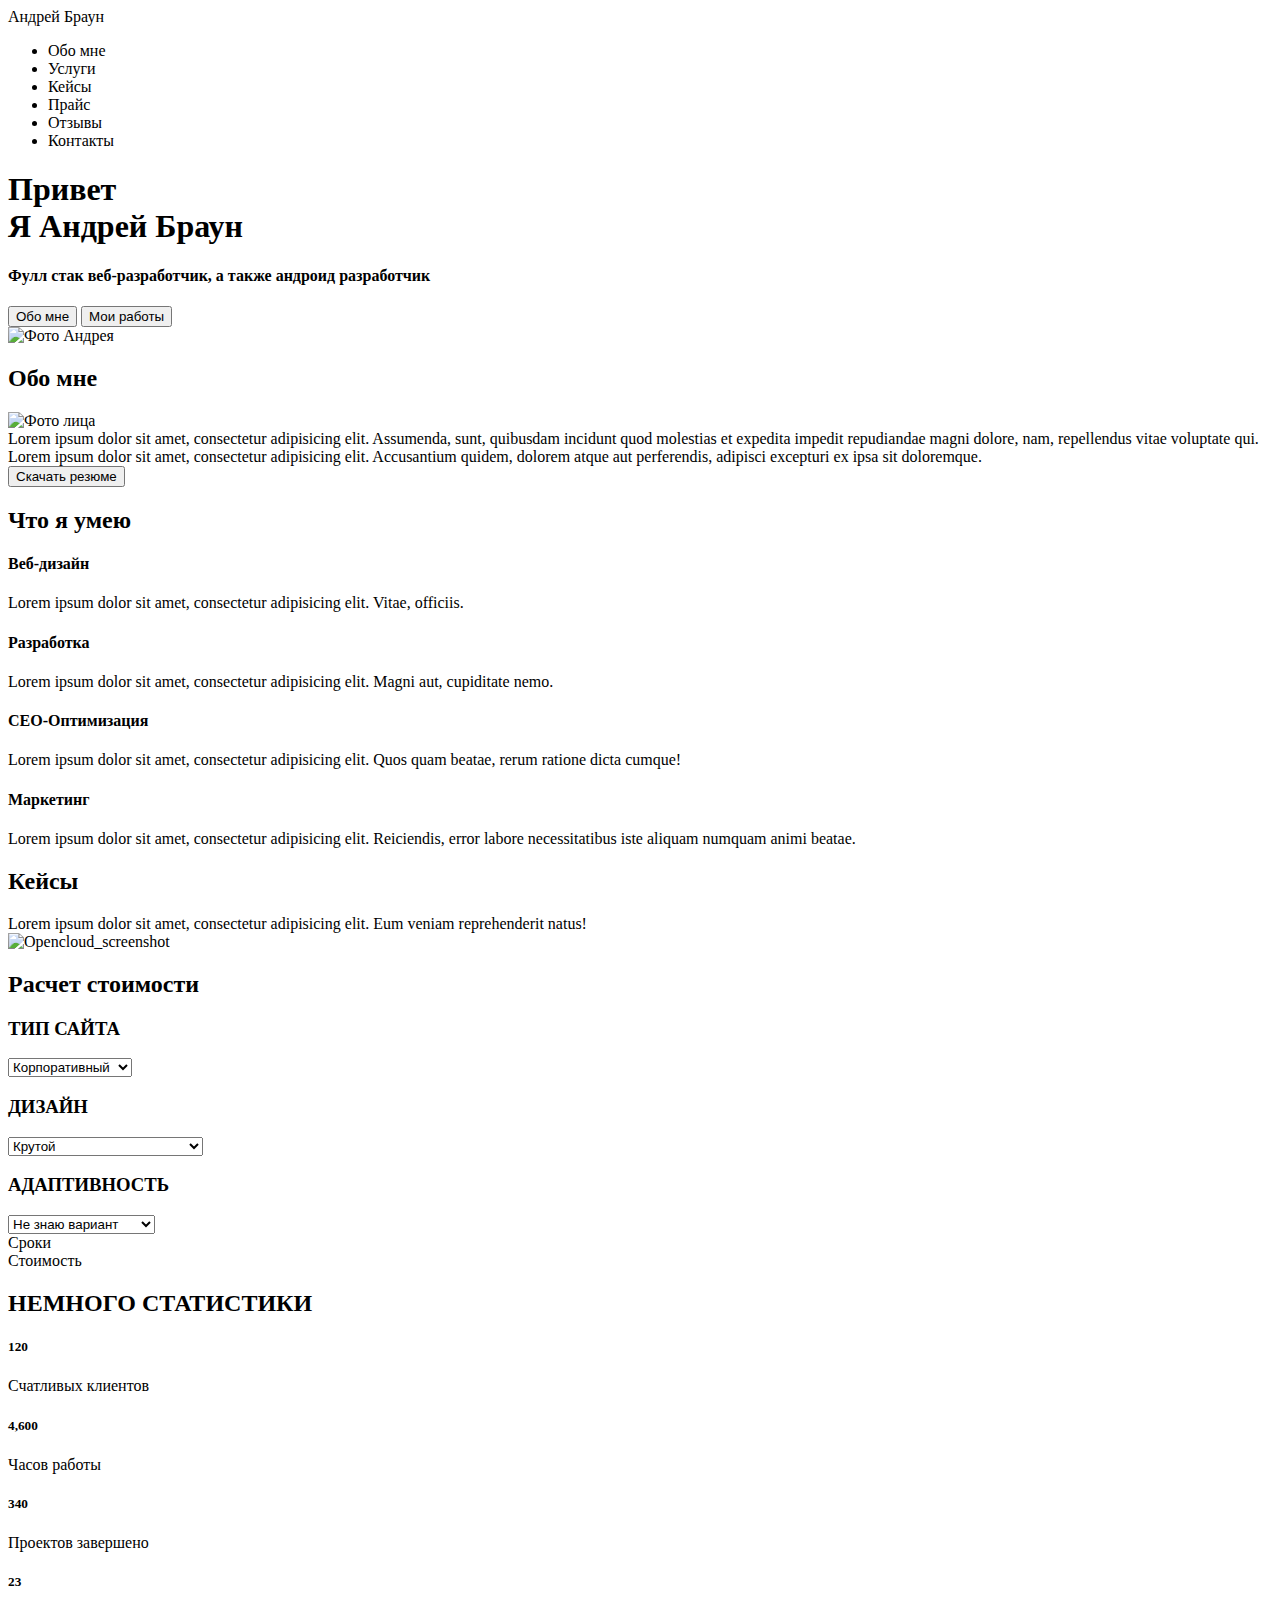
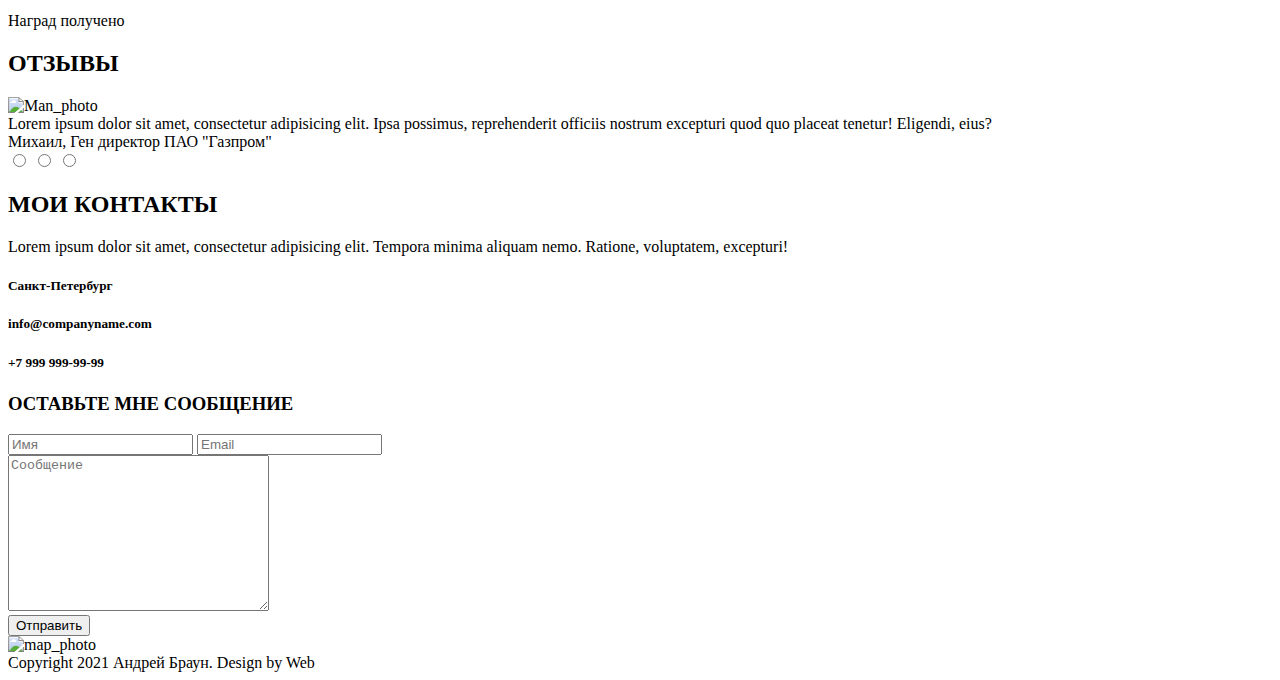
==== src/index.html @ e062ca92 "Убрал таблицы и понял их на div" ====
<!DOCTYPE html>
<html lang="en">

<head>
    <meta charset="UTF-8">
    <title>Урок 2 - html</title>
    <meta http-equiv="content-type" content="text/html; charset=utf-8">
    <meta name="description" content="This is my page...">
    <meta name="author" content="Nick">
    <meta name="robots" content="index, nofollow">

    <meta property="og:title" content="Это моя биографическая страница">
</head>

<body>
    <header>
        <nav>
            <div class="logo">Андрей Браун</div>
            <div class="menu">
                <ul>
                    <li>Обо мне</li>
                    <li>Услуги</li>
                    <li>Кейсы</li>
                    <li>Прайс</li>
                    <li>Отзывы</li>
                    <li>Контакты</li>
                </ul>
            </div>
        </nav>
    </header>
    <div class="main">
        <div class="title_container">
            <h1>Привет<br> Я Андрей Браун</h1>
            <h4>Фулл стак веб-разработчик, а также андроид разработчик</h4>
            <input type="submit" value="Обо мне">
            <input type="submit" value="Мои работы">
        </div>
        <img src="/my_first_project/src/img/%D0%9F%D0%B0%D1%80%D0%B5%D0%BD%D1%8C.png" alt="Фото Андрея">
    </div>
    <div class="About_me">
        <h2>Обо мне</h2>
        <img src="/my_first_project/src/img/%D1%84%D0%BE%D1%82%D0%BA%D0%B0.png" alt="Фото лица">
        <div class="Personal_info">
            <div class="Text">
                <span>Lorem ipsum dolor sit amet, consectetur adipisicing elit. Assumenda, sunt, quibusdam incidunt quod molestias et expedita impedit repudiandae magni dolore, nam, repellendus vitae voluptate qui.</span>

                <span><br>Lorem ipsum dolor sit amet, consectetur adipisicing elit. Accusantium quidem, dolorem atque aut perferendis, adipisci excepturi ex ipsa sit doloremque.</span>
            </div>
        </div>
        <input type="submit" value="Скачать резюме">
    </div>
    <div class="WhatCanIDo">
        <h2>Что я умею</h2>
        <div class="webdesign">
            <h4>Веб-дизайн</h4>
            <span>Lorem ipsum dolor sit amet, consectetur adipisicing elit. Vitae, officiis.</span>
        </div>
        <div class="development">
            <h4>Разработка</h4>
            <span>Lorem ipsum dolor sit amet, consectetur adipisicing elit. Magni aut, cupiditate nemo.</span>
        </div>
        <div class="optimisation">
            <h4>СЕО-Оптимизация</h4>
            <span>Lorem ipsum dolor sit amet, consectetur adipisicing elit. Quos quam beatae, rerum ratione dicta cumque!</span>
        </div>
        <div class="marketing">
            <h4>Маркетинг</h4>
            <span>Lorem ipsum dolor sit amet, consectetur adipisicing elit. Reiciendis, error labore necessitatibus iste aliquam numquam animi beatae.</span>
        </div>
    </div>

    <div class="cases">
        <h2>Кейсы</h2>
        <span>Lorem ipsum dolor sit amet, consectetur adipisicing elit. Eum veniam reprehenderit natus!</span>
        <div class="Image_soundcloud">
            <img src="/my_first_project/src/img/opencloud.png" alt="Opencloud_screenshot">
        </div>
    </div>
    <div class="Price_calculator">
        <h2>Расчет стоимости</h2>
        <h3>ТИП САЙТА</h3>
        <div class="site_type">
            <select name="list1" id="list">
                <option value="corporate">Корпоративный</option>
                <option value="online-shop">Онлаин-магазин</option>
            </select>
        </div>
        <h3>ДИЗАЙН</h3>
        <div>
            <select name="list2" id="list">
                <option value="cool">Крутой</option>
                <option value="beautiful">Красивый</option>
                <option value="formal">Формальный-официальный</option>
            </select>
        </div>
        <h3>АДАПТИВНОСТЬ</h3>
        <select name="list3" id="list">
            <option value="notsure">Не знаю вариант</option>
            <option value="notsur">Не уверен в выборе</option>
        </select>
        <div class="final_numbers">
            <div classs="dates">
                <span>Сроки</span>
            </div>
            <div class="proce">
                <span>Стоимость</span>
            </div>
        </div>
    </div>

    <div class="Statistics">
        <h2>НЕМНОГО СТАТИСТИКИ</h2>
        <div class="stat_numbers">
            <div class="clients">
                <h5>120</h5>
                <span>Счатливых клиентов</span>
            </div>
            <div class="working_hours">
                <h5>4,600</h5>
                <span>Часов работы</span>
            </div>
            <div class="finished_projects">
                <h5>340</h5>
                <span>Проектов завершено</span>
            </div>
            <div class="achievements">
                <h5>23</h5>
                <span>Наград получено</span>
            </div>
        </div>

        <div class="reviews">
            <h2>ОТЗЫВЫ</h2>
            <div class="photo_man">
                <img src="/my_first_project/src/img/%D0%BC%D1%83%D0%B6%D1%87%D0%B8%D0%BD%D0%B0.png" alt="Man_photo">
            </div>
            <scan>Lorem ipsum dolor sit amet, consectetur adipisicing elit. Ipsa possimus, reprehenderit officiis nostrum excepturi quod quo placeat tenetur! Eligendi, eius?</scan>
            <scan><br>Михаил, Ген директор ПАО "Газпром"</scan>
            <div class="dots">
                <input type="radio" name="Check" value="Checkbox1">
                <input type="radio" name="Check" value="Checkbox2">
                <input type="radio" name="Check" value="Checkbox3">
            </div>
        </div>

    </div>
    <div class="mycontacts">
        <h2>МОИ КОНТАКТЫ</h2>
        <stan>Lorem ipsum dolor sit amet, consectetur adipisicing elit. Tempora minima aliquam nemo. Ratione, voluptatem, excepturi!</stan>
        <div class="Cont">
            <h5>Санкт-Петербург</h5>
            <h5>info@companyname.com</h5>
            <h5>+7 999 999-99-99</h5>
        </div>
        <h3>ОСТАВЬТЕ МНЕ СООБЩЕНИЕ</h3>
        <div class="name_mail">
            <th><input type="text" name="name" placeholder="Имя"></th>
            <th><input type="text" name="email" placeholder="Email"></th>
        </div>
        <div class="text_area">
            <textarea name="mesage" id="1" cols="30" rows="10" placeholder="Сообщение"></textarea>
        </div>
        <div class="button">
            <input type="submit" value="Отправить">
        </div>
    </div>
    <div class="Google_maps">
        <img src="/my_first_project/src/img/%D0%9A%D0%B0%D1%80%D1%82%D0%B0%20%D0%BA%D0%BE%D0%BF%D0%B8%D1%8F.png" alt="map_photo">
    </div>
    <div class="Copyright">
        <stan>Copyright 2021 Андрей Браун. Design by Web</stan>
    </div>
</body>

</html>
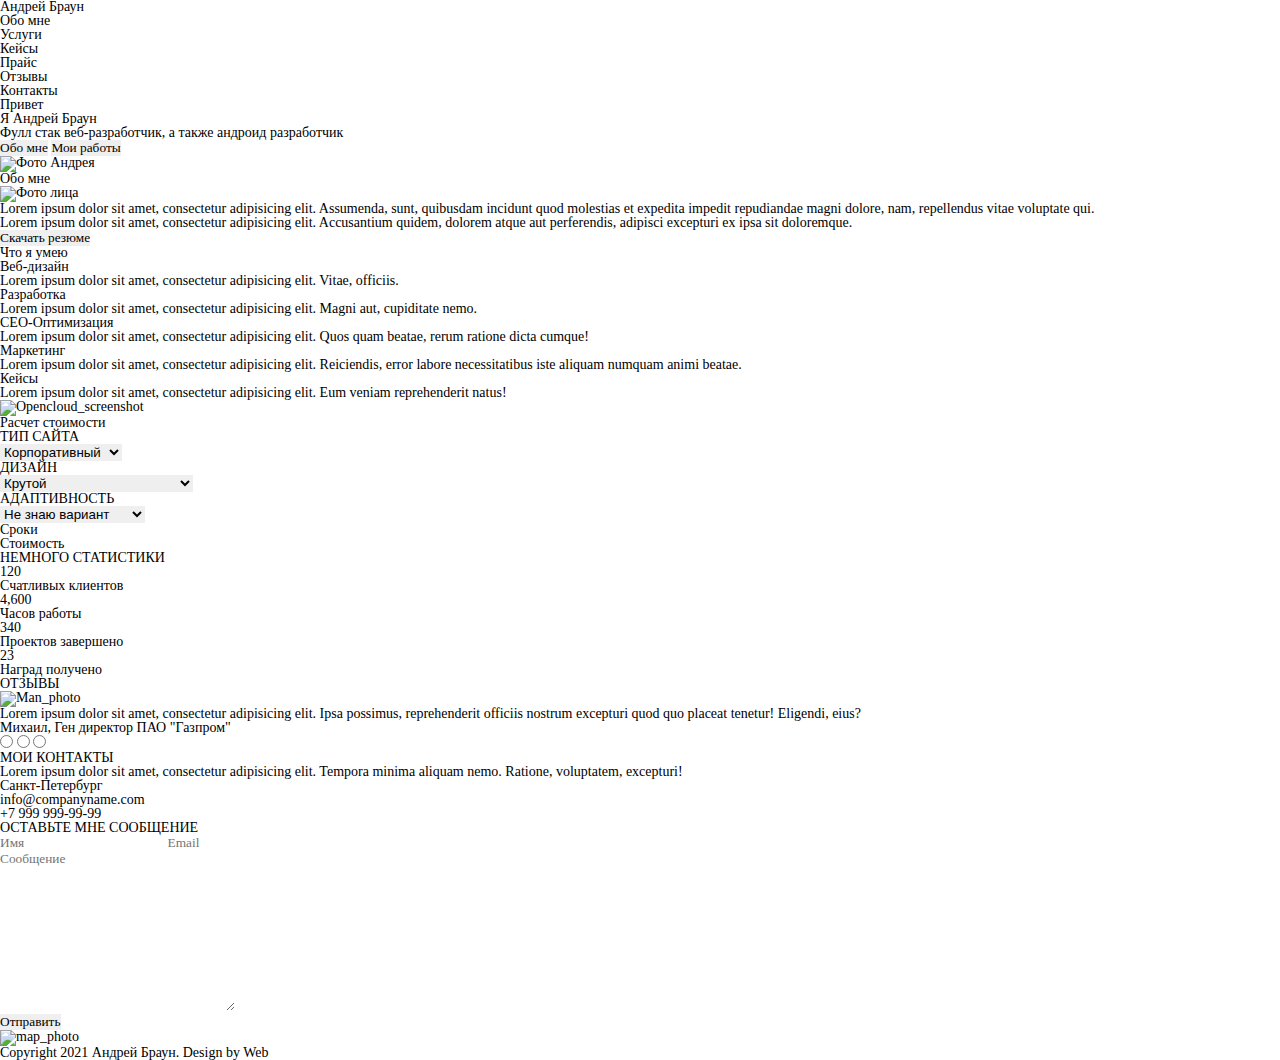
==== commit 6dcf81c8: "moved" ====
--- a/src/index.html
+++ b/src/index.html
@@ -8,6 +8,7 @@
     <meta name="description" content="This is my page...">
     <meta name="author" content="Nick">
     <meta name="robots" content="index, nofollow">
+    <link type="text/css" rel="stylesheet" href="/src/css/style.css" />
 
     <meta property="og:title" content="Это моя биографическая страница">
 </head>
--- a/src/css/style.css
+++ b/src/css/style.css
@@ -0,0 +1,41 @@
+*{
+    padding: 0;
+    margin: 0;
+    border: 0;
+}
+
+*,*:before, *:after{
+	-moz-box-sizing: border-box;
+	-webkit-box-sizing: border-box;
+	box-sizing: border-box;
+}
+
+:focus, :active{outline: none;}
+a:focus, a:active{outline: none;}
+
+nav, footer, header, aside{display: block;}
+
+html, body{
+height:100%;
+width:100%;
+font-size 100%;
+line-height: 1;
+font-size:14px;
+-ms-text-size-adjust: 100%;
+-moz-text-size-adjust: 100%;
+-webkit-text-size-adjust: 100%;
+}
+
+input, button, textarea{font-family: inherit;
+} 
+
+input::-ms-clear{display: none;}
+button{cursor: pointer;} 
+button::-moz-focus-inner{padding: 0; border:0;} 
+a, a:visited{text-decoration: none; color: black;}
+a:hover{text-decoration: none;}
+ul li{list-style: none;} 
+img{vertical-align: top;}
+
+
+h1,h2,h3,h4,h5,h6{font-size: inherit; font-weight: 400;}
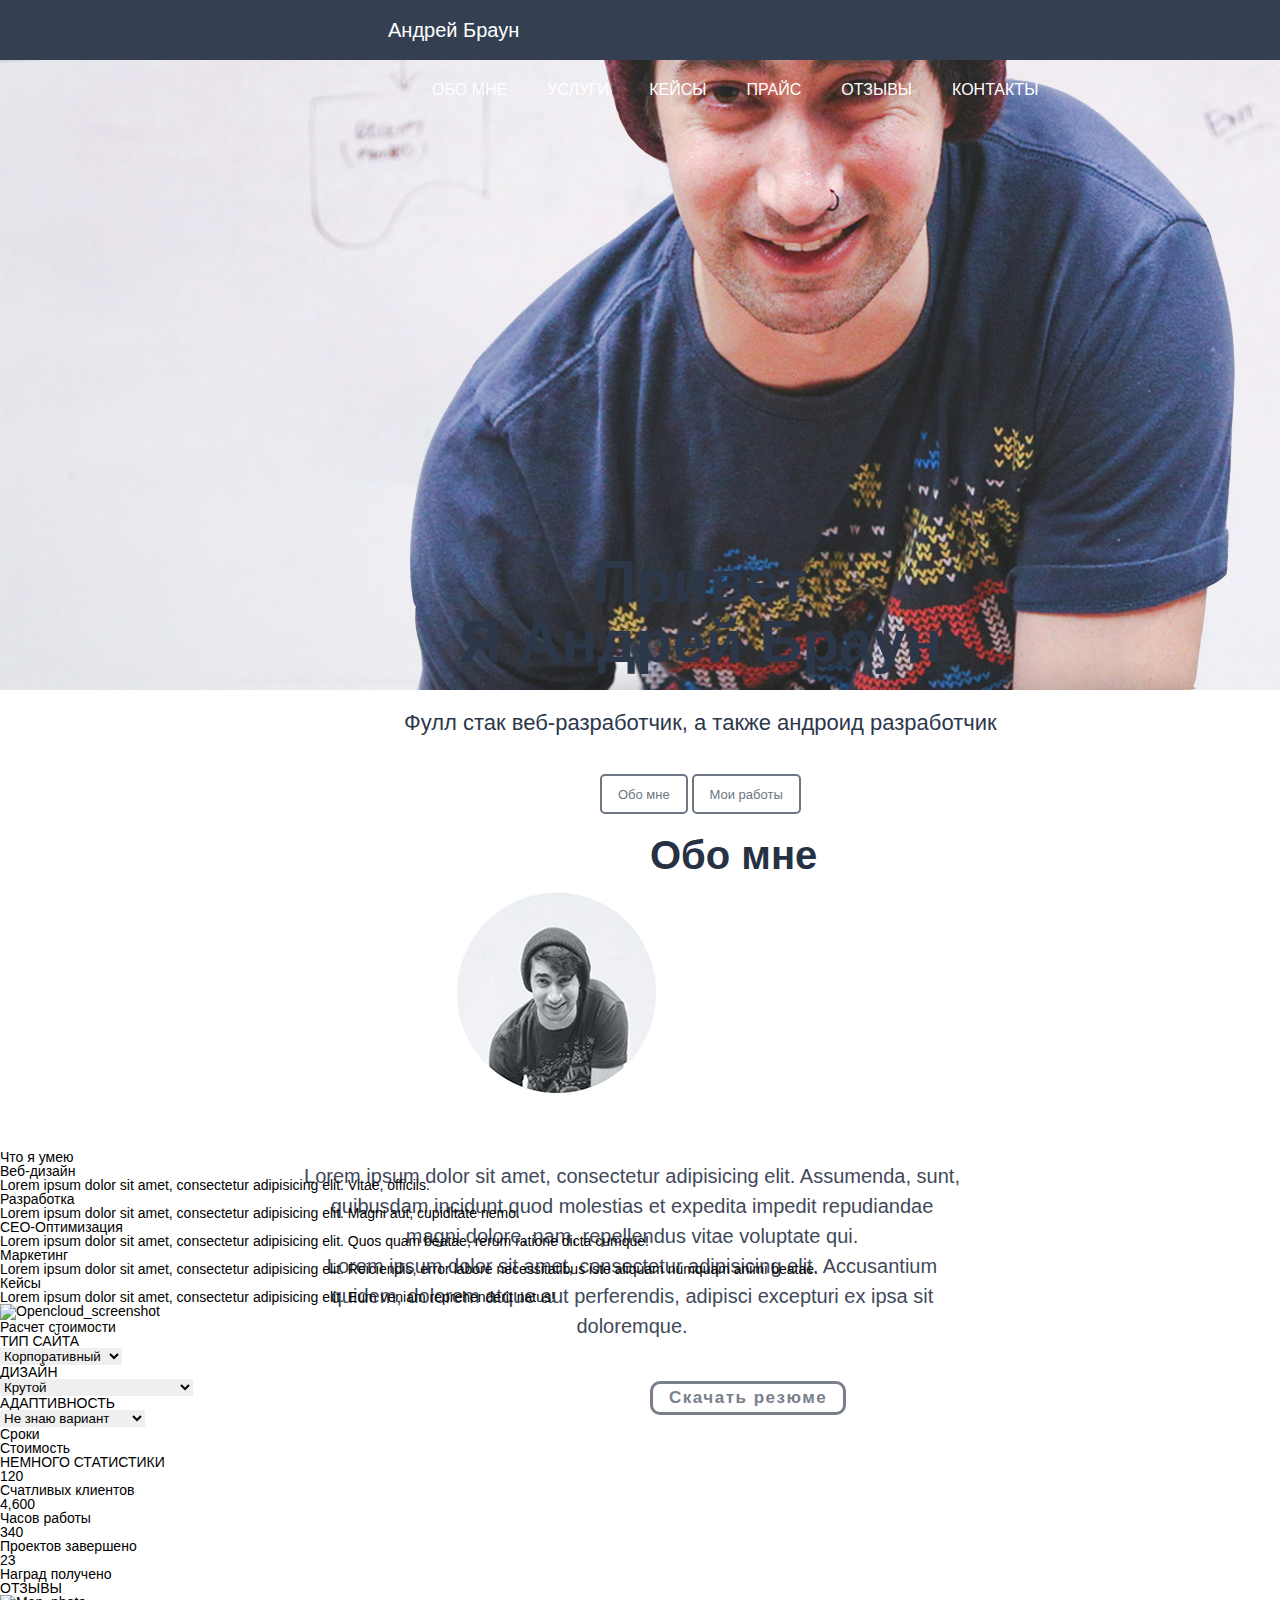
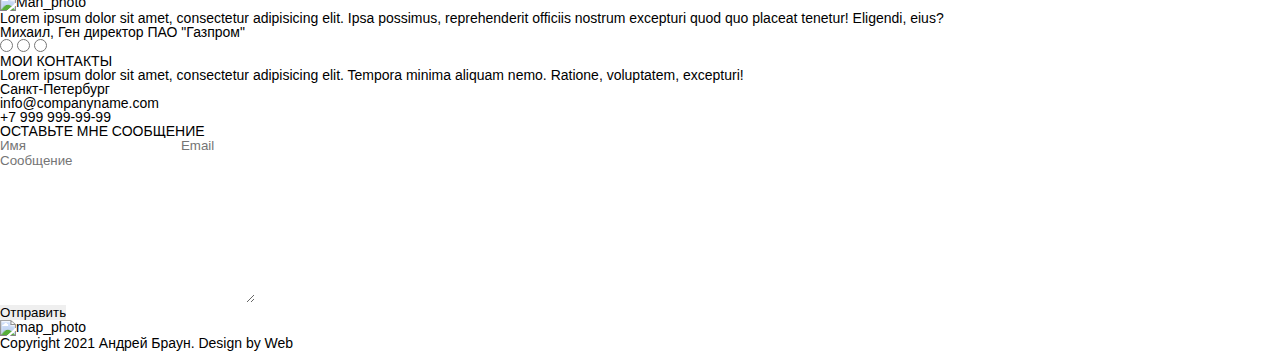
==== commit 5e7eade6: "updated new block" ====
--- a/src/index.html
+++ b/src/index.html
@@ -8,7 +8,8 @@
     <meta name="description" content="This is my page...">
     <meta name="author" content="Nick">
     <meta name="robots" content="index, nofollow">
-    <link type="text/css" rel="stylesheet" href="/src/css/style.css" />
+    <link rel="stylesheet" href="/src/css/reset.css">
+    <link rel="stylesheet" href="/src/css/style.css"/>
 
     <meta property="og:title" content="Это моя биографическая страница">
 </head>
@@ -36,11 +37,9 @@
             <input type="submit" value="Обо мне">
             <input type="submit" value="Мои работы">
         </div>
-        <img src="/my_first_project/src/img/%D0%9F%D0%B0%D1%80%D0%B5%D0%BD%D1%8C.png" alt="Фото Андрея">
     </div>
     <div class="About_me">
         <h2>Обо мне</h2>
-        <img src="/my_first_project/src/img/%D1%84%D0%BE%D1%82%D0%BA%D0%B0.png" alt="Фото лица">
         <div class="Personal_info">
             <div class="Text">
                 <span>Lorem ipsum dolor sit amet, consectetur adipisicing elit. Assumenda, sunt, quibusdam incidunt quod molestias et expedita impedit repudiandae magni dolore, nam, repellendus vitae voluptate qui.</span>
--- a/src/css/style.css
+++ b/src/css/style.css
@@ -1,41 +1,114 @@
-*{
-    padding: 0;
-    margin: 0;
-    border: 0;
+body {
+    font-family: sans-serif;
 }
 
-*,*:before, *:after{
-	-moz-box-sizing: border-box;
-	-webkit-box-sizing: border-box;
-	box-sizing: border-box;
+nav {
+    width: 100%;
+    height: 60px;
+    background: #344051;
 }
 
-:focus, :active{outline: none;}
-a:focus, a:active{outline: none;}
-
-nav, footer, header, aside{display: block;}
-
-html, body{
-height:100%;
-width:100%;
-font-size 100%;
-line-height: 1;
-font-size:14px;
--ms-text-size-adjust: 100%;
--moz-text-size-adjust: 100%;
--webkit-text-size-adjust: 100%;
+.logo {
+    color: #fff;
+    font-size: 20px;
+    line-height: 60px;
+    padding-left: 388px;
+    float: left;
 }
 
-input, button, textarea{font-family: inherit;
-} 
+.menu {
+    float: left;
+    padding-left: 432px;
+}
 
-input::-ms-clear{display: none;}
-button{cursor: pointer;} 
-button::-moz-focus-inner{padding: 0; border:0;} 
-a, a:visited{text-decoration: none; color: black;}
-a:hover{text-decoration: none;}
-ul li{list-style: none;} 
-img{vertical-align: top;}
+.menu ul li {
+    float: left;
+    line-height: 60px;
+    color: #fff;
+    margin-right: 40px;
+    font-size: 16px;
+    text-transform: uppercase;
+}
+
+.main {
+    width: 100%;
+    height: 70%;
+    background: url(../img/boy.png) 90% 100%/auto no-repeat, url(../img/bg.png) center/cover no-repeat;
+}
+
+.title_container {
+    float: left;
+    margin: 432px 0px 0px 404px;
+    color: #2c384a;
+    text-align: center;
+
+}
+
+.title_container h1 {
+    font-size: 60px;
+    font-weight: bold;
+}
+
+.title_container h4 {
+    margin-top: 40px;
+    font-size: 22px;
+    color: 79818d;
+}
+
+.title_container input {
+    height: 40px;
+    text-align: center;
+    border: 2px solid #6d7682;
+    background: none;
+    border-radius: 5px;
+    color: #6d7682;
+    font-size: 13px;
+    padding: 4px 16px;
+    margin-top: 40px;
+}
 
 
-h1,h2,h3,h4,h5,h6{font-size: inherit; font-weight: 400;}
+.About_me h2 {
+    font-size: 40px;
+    font-weight: bold;
+    font: sans-serif;
+    color: #263244;
+    margin-top: 60px;
+    margin: 145px 0px 0px 650px;
+}
+
+
+.About_me {
+    background: url(../img/boy_circle.png) 60% 50%/auto no-repeat;
+    width: 75%;
+    height: 35%;
+}
+
+
+.Personal_info {
+    font-size: 20px;
+    font-weight: lighter;
+    font: sans-serif;
+    color: #3f495a;
+    margin: 286px 0px 0px 304px;
+    text-align: center;
+    line-height: 1.5;
+
+}
+
+.About_me input {
+    margin: 286px 0px 0px 650px;
+    text-align: center;
+    background: none;
+    border-radius: 10px;
+    font-size: 17px;
+    padding: 4px 16px;
+    margin-top: 40px;
+    font-weight: bold;
+    border: 3px solid #79808c;
+    font: sans-serif;
+    color: #79808c;
+    letter-spacing: 1.5px;
+
+
+}
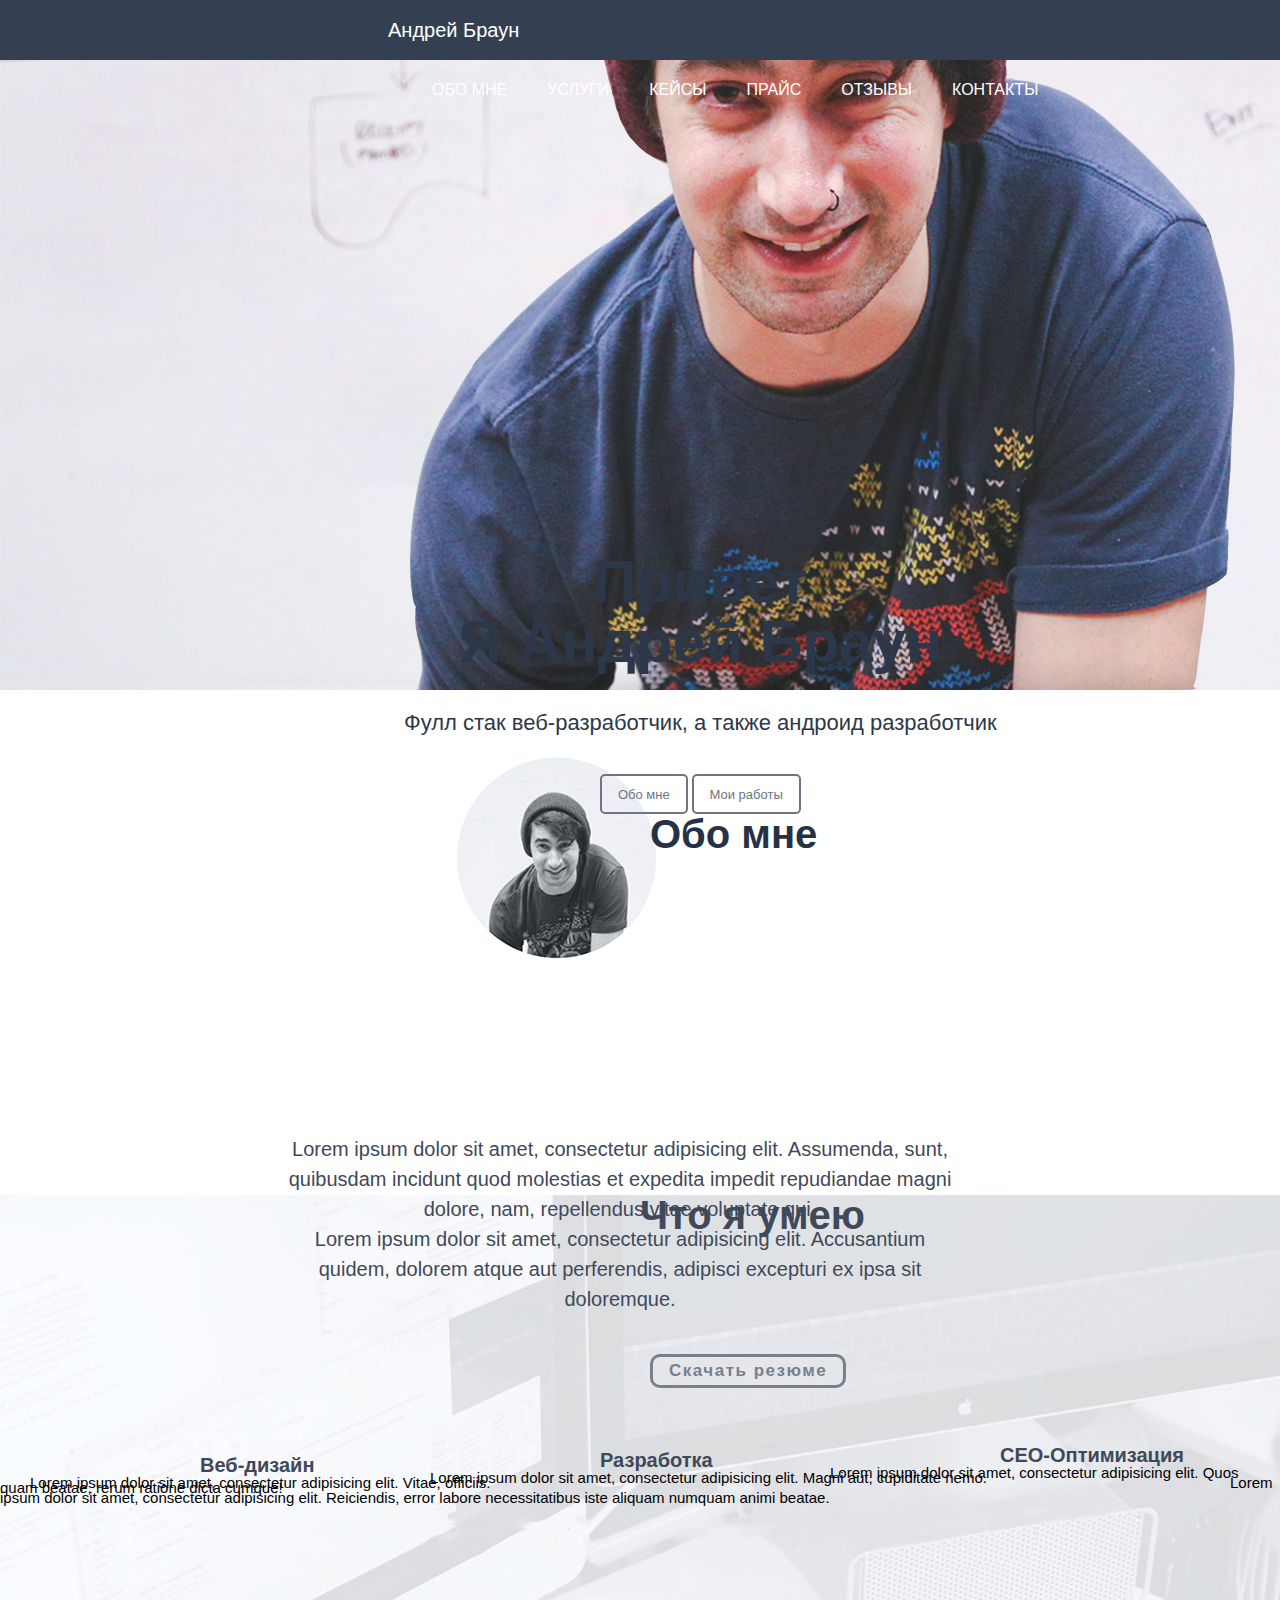
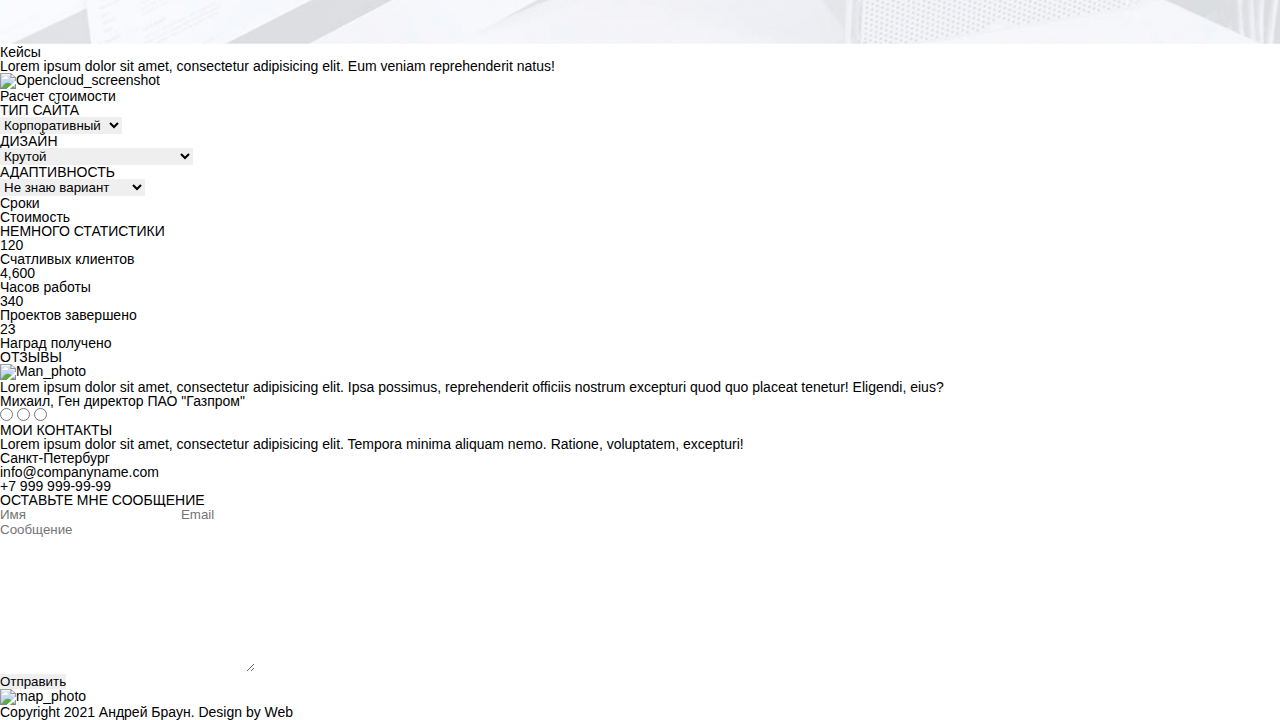
==== commit 0307a883: "updated" ====
--- a/src/index.html
+++ b/src/index.html
@@ -9,7 +9,7 @@
     <meta name="author" content="Nick">
     <meta name="robots" content="index, nofollow">
     <link rel="stylesheet" href="/src/css/reset.css">
-    <link rel="stylesheet" href="/src/css/style.css"/>
+    <link rel="stylesheet" href="/src/css/style.css" />
 
     <meta property="og:title" content="Это моя биографическая страница">
 </head>
@@ -68,7 +68,6 @@
             <span>Lorem ipsum dolor sit amet, consectetur adipisicing elit. Reiciendis, error labore necessitatibus iste aliquam numquam animi beatae.</span>
         </div>
     </div>
-
     <div class="cases">
         <h2>Кейсы</h2>
         <span>Lorem ipsum dolor sit amet, consectetur adipisicing elit. Eum veniam reprehenderit natus!</span>
@@ -170,6 +169,6 @@
     <div class="Copyright">
         <stan>Copyright 2021 Андрей Браун. Design by Web</stan>
     </div>
-</body>
+</body></html>
 
-</html>
+    --- a/src/css/style.css
+++ b/src/css/style.css
@@ -74,7 +74,7 @@
     font: sans-serif;
     color: #263244;
     margin-top: 60px;
-    margin: 145px 0px 0px 650px;
+    margin: 10px 0px 0px 650px;
 }
 
 
@@ -90,7 +90,7 @@
     font-weight: lighter;
     font: sans-serif;
     color: #3f495a;
-    margin: 286px 0px 0px 304px;
+    margin: 280px 0px 0px 280px;
     text-align: center;
     line-height: 1.5;
 
@@ -109,6 +109,83 @@
     font: sans-serif;
     color: #79808c;
     letter-spacing: 1.5px;
+}
 
 
+.WhatCanIDo {
+    background: url(../img/wcid_bg.png) center/cover no-repeat;
+    height: 50%;
+    width: 100%;
 }
+
+.WhatCanIDo h2{
+    font-size: 40px;
+    font-weight: bold;
+    font: sans-serif;
+    color: #3f495a;
+    margin: 180px 0px 0px 640px;
+}
+.webdesign h4{
+    font-size: 20px;
+    font-weight: bold;
+    font: sans-serif;
+    color: #3f495a;
+    margin: 220px 0px 0px 200px;
+}
+.webdesign span{
+    font-size: 15px;
+    font-weight: 500;
+    font: sans-serif;
+    color: 3f495a;
+    margin: 30px 0px 0px 30px;
+    overflow-wrap: anywhere;
+    white-space: pre-wrap;
+}
+.development h4{
+    font-size: 20px;
+    font-weight: bold;
+    font: sans-serif;
+    color: #3f495a;
+    margin: -40px 0px 0px 600px;
+}
+.development span{
+    font-size: 15px;
+    font-weight: 500;
+    font: sans-serif;
+    color: 3f495a;
+    margin: 60px 0px 0px 430px;
+    overflow-wrap: anywhere;
+    white-space: pre-wrap;
+}
+.optimisation h4{
+    font-size: 20px;
+    font-weight: bold;
+    font: sans-serif;
+    color: #3f495a;
+    margin: -40px 0px 0px 1000px;
+}
+.optimisation span{
+    font-size: 15px;
+    font-weight: 500;
+    font: sans-serif;
+    color: 3f495a;
+    margin: 60px 0px 0px 830px;
+    overflow-wrap: anywhere;
+    white-space: pre-wrap;
+}
+.marketing h4{
+    font-size: 20px;
+    font-weight: bold;
+    font: sans-serif;
+    color: #3f495a;
+    margin: -40px 0px 0px 1400px;
+}
+.marketing span{
+    font-size: 15px;
+    font-weight: 500;
+    font: sans-serif;
+    color: 3f495a;
+    margin: 60px 0px 0px 1230px;
+    overflow-wrap: anywhere;
+    white-space: pre-wrap;
+}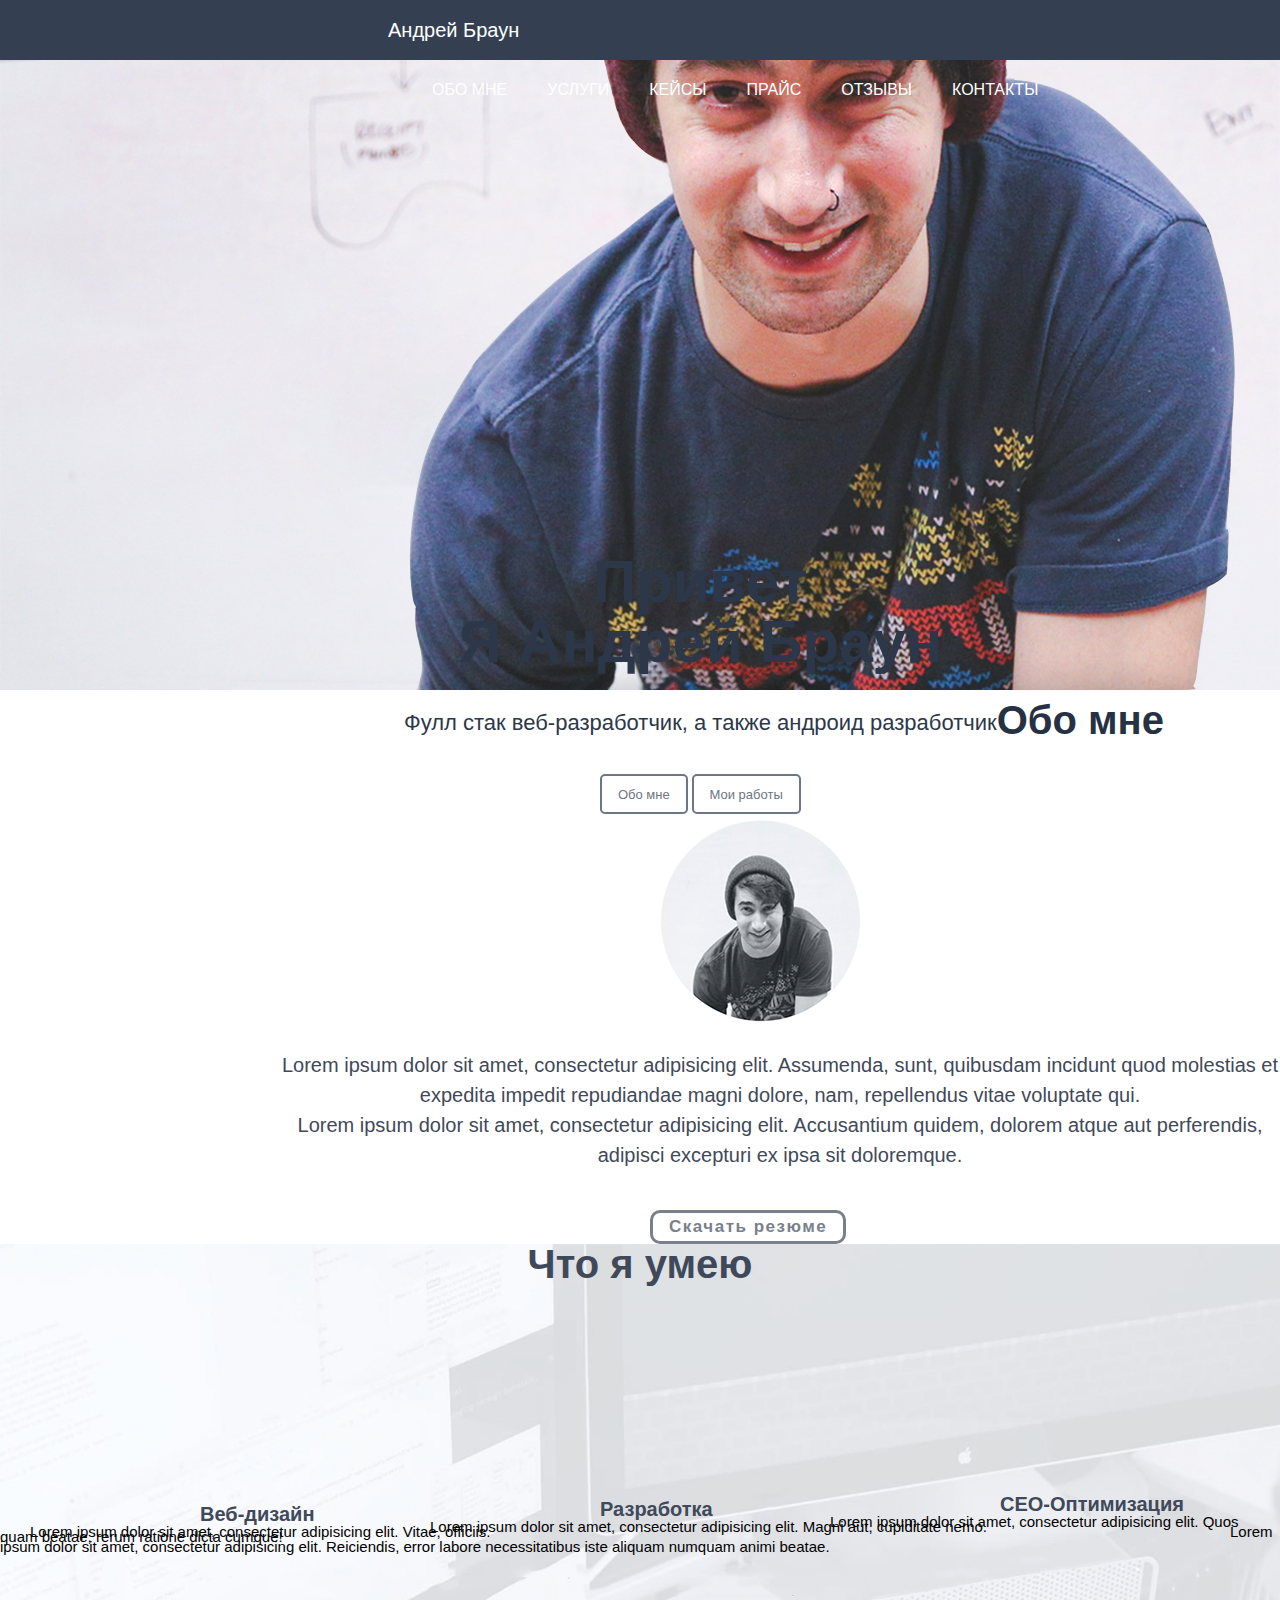
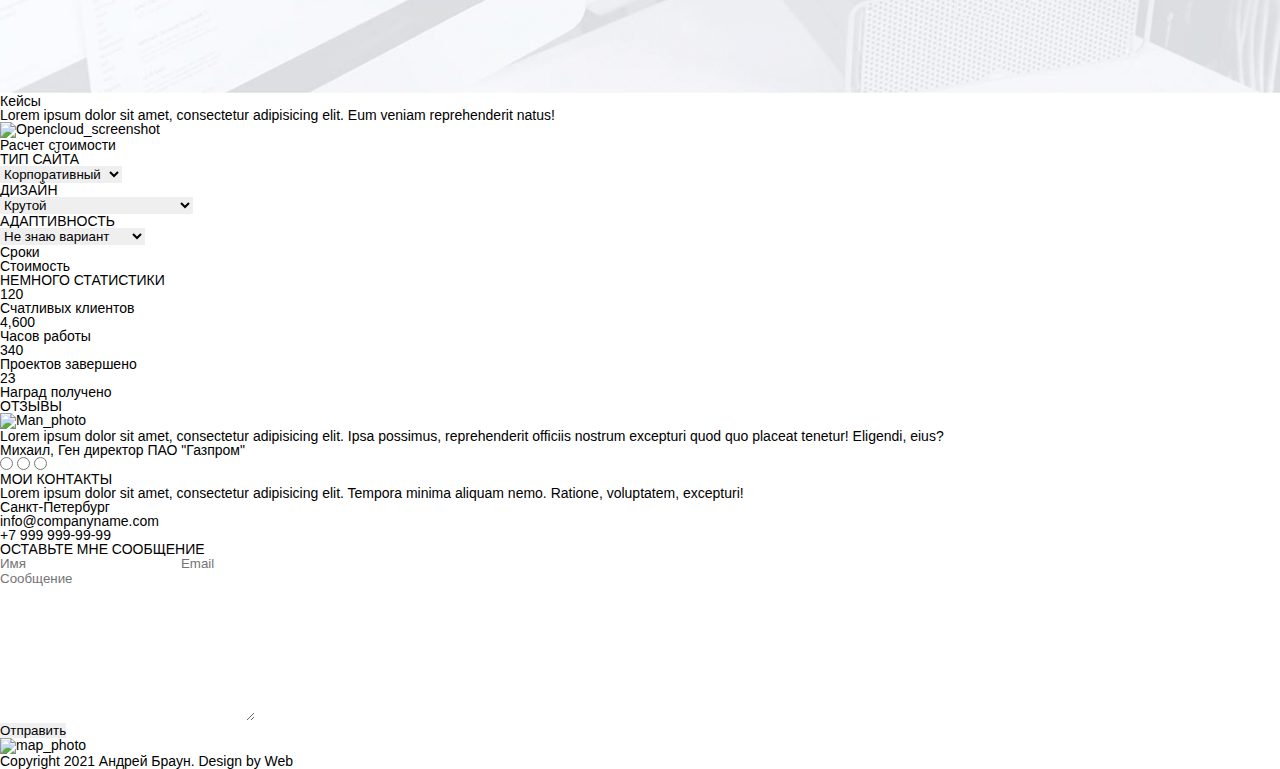
==== commit 54283f35: "updated" ====
--- a/src/index.html
+++ b/src/index.html
@@ -41,6 +41,7 @@
     <div class="About_me">
         <h2>Обо мне</h2>
         <div class="Personal_info">
+           <img src="/src/img/boy_circle.png" alt="photo-circled" class="circled_photo">
             <div class="Text">
                 <span>Lorem ipsum dolor sit amet, consectetur adipisicing elit. Assumenda, sunt, quibusdam incidunt quod molestias et expedita impedit repudiandae magni dolore, nam, repellendus vitae voluptate qui.</span>
 
--- a/src/css/style.css
+++ b/src/css/style.css
@@ -76,14 +76,9 @@
     margin-top: 60px;
     margin: 10px 0px 0px 650px;
 }
-
-
-.About_me {
-    background: url(../img/boy_circle.png) 60% 50%/auto no-repeat;
-    width: 75%;
-    height: 35%;
+.circled_photo{
+    margin: -200px 0px 0px -40px;
 }
-
 
 .Personal_info {
     font-size: 20px;
@@ -123,7 +118,7 @@
     font-weight: bold;
     font: sans-serif;
     color: #3f495a;
-    margin: 180px 0px 0px 640px;
+    text-align: center
 }
 .webdesign h4{
     font-size: 20px;
